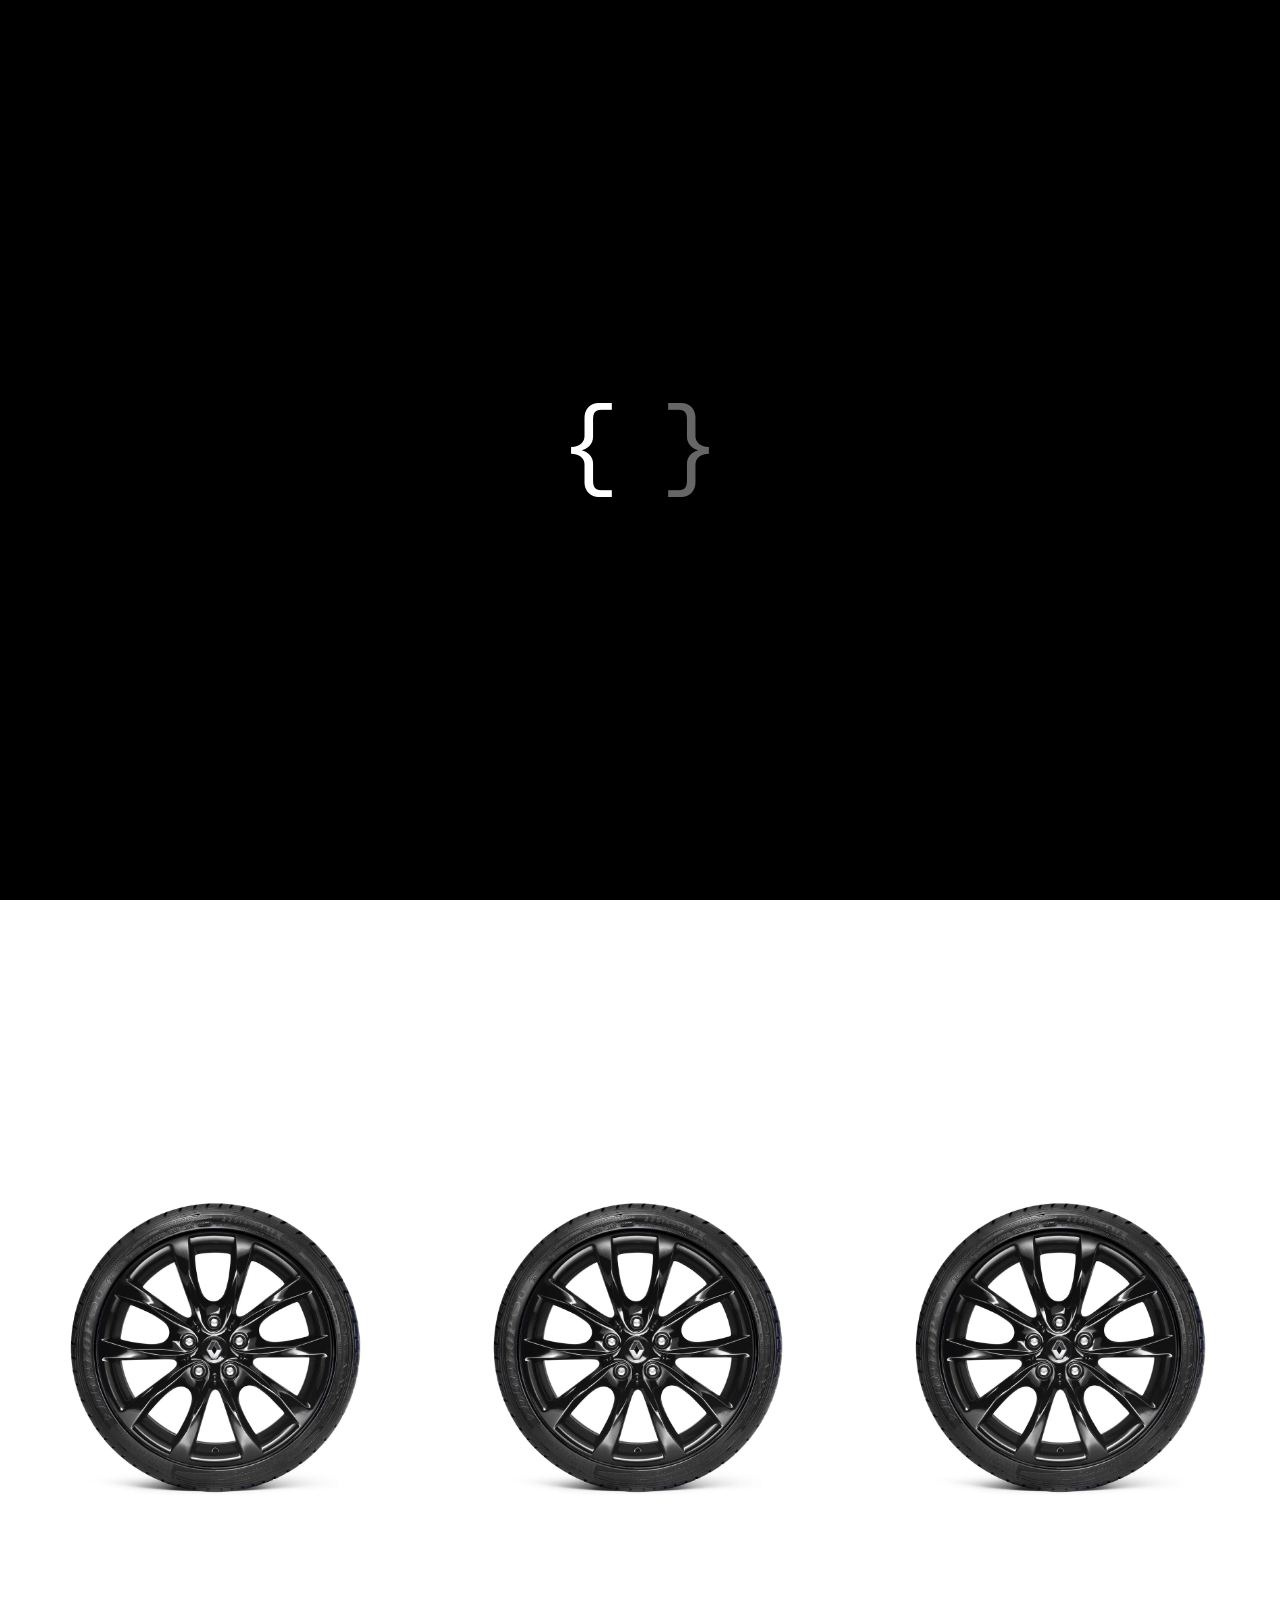
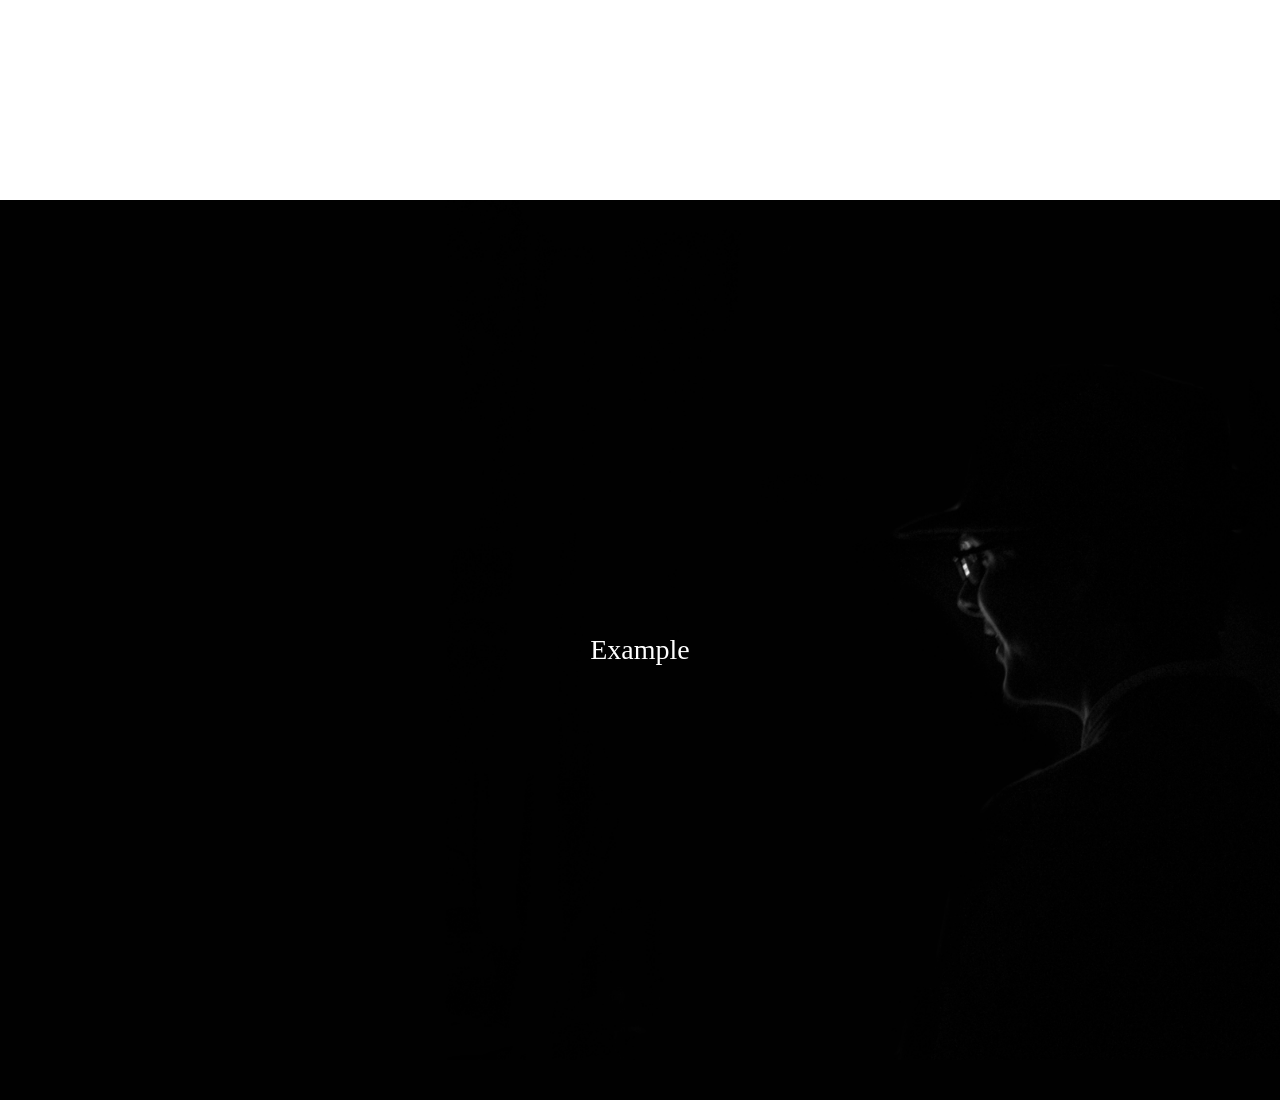
==== docs/index.html @ 22dc32af "Second Commit" ====
<!DOCTYPE html>
<html lang="en">
<head>
   <meta charset="UTF-8">
   <title>Rototu's Page</title>
</head>
<body style="margin: 0">
   <div id="app">

   </div>
<script type="text/javascript" src="transformed.js"></script></body>
</html>
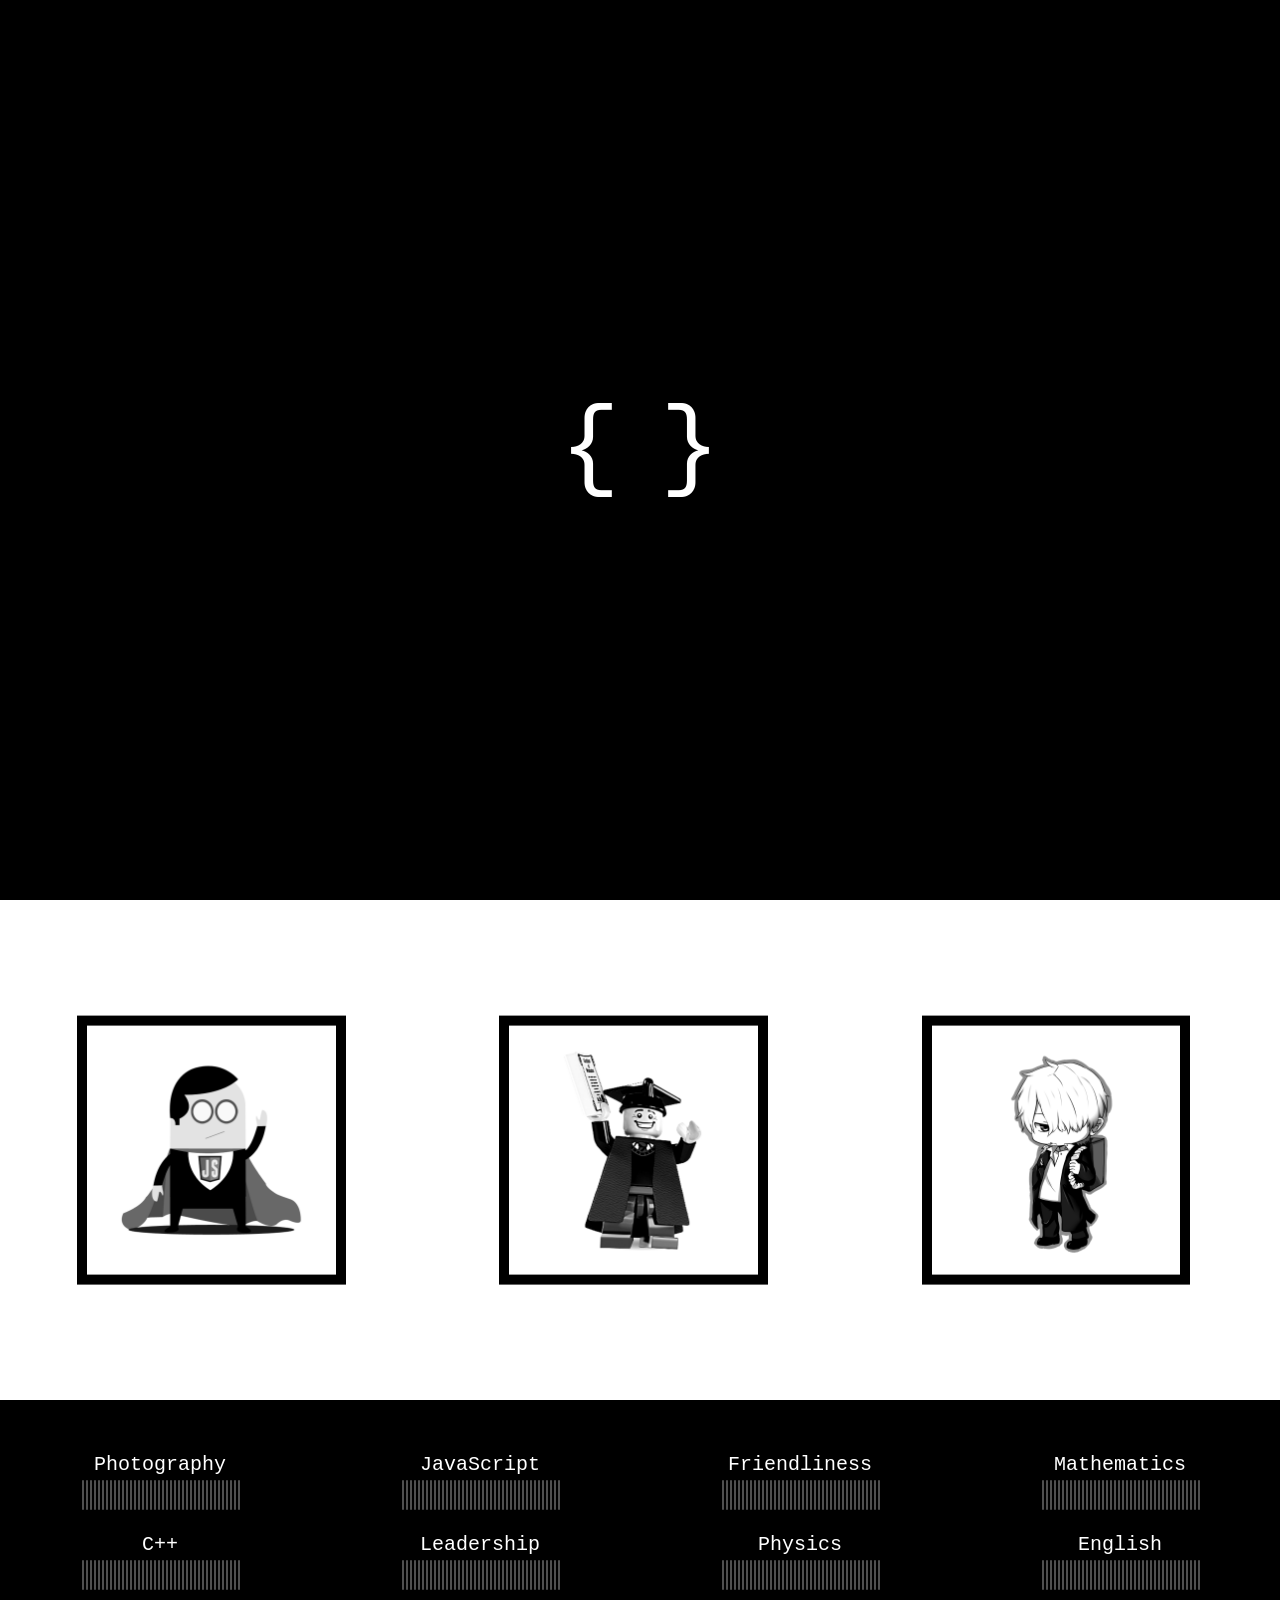
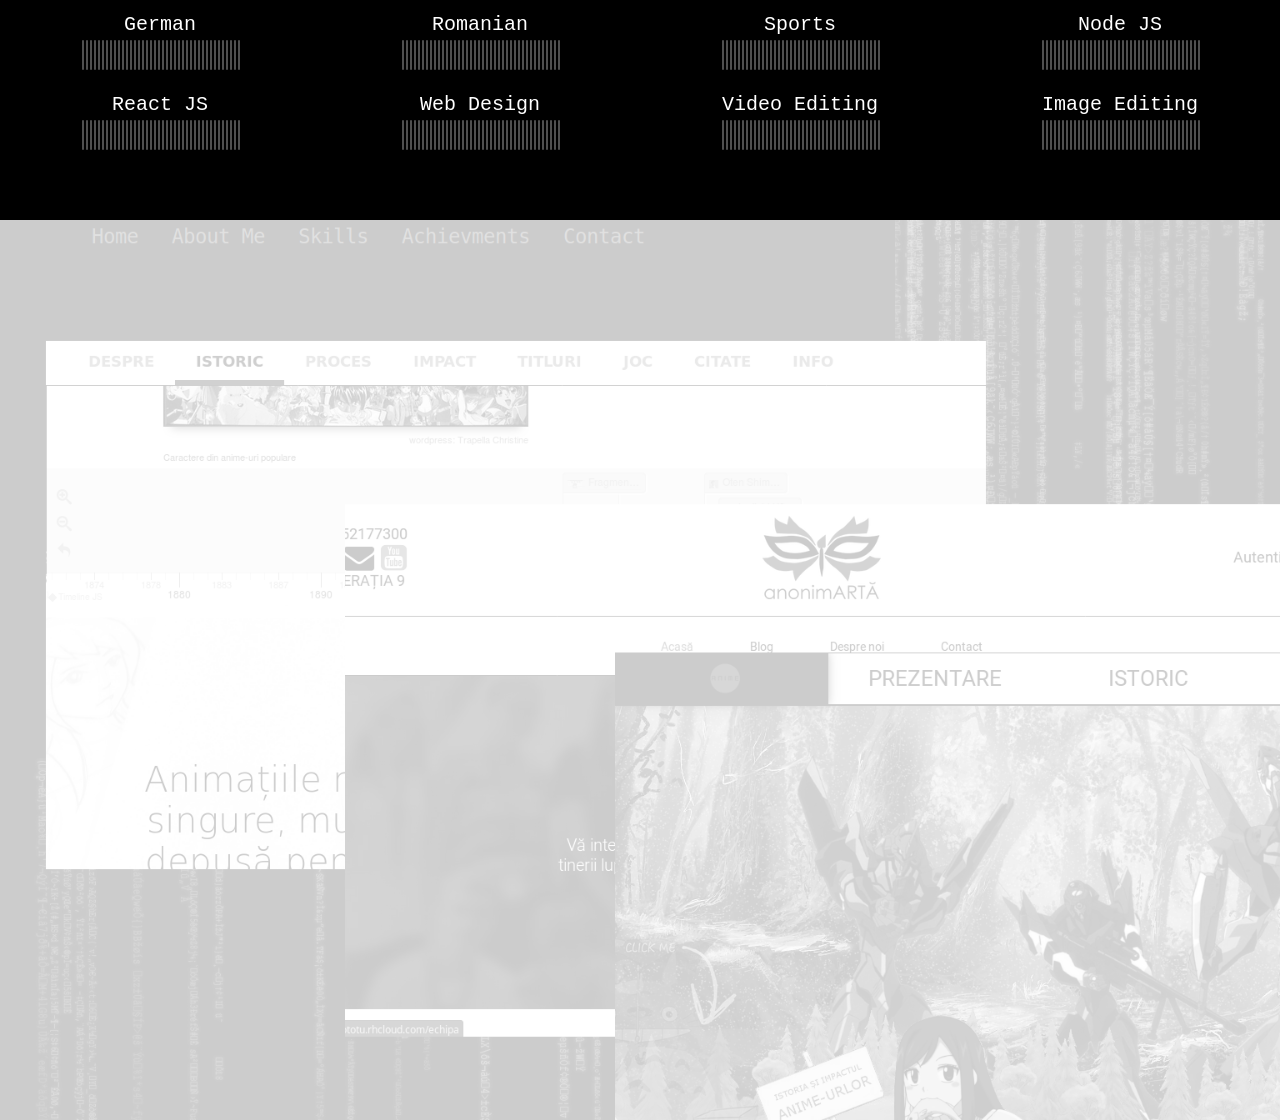
==== commit 1242aee8: "achievment data" ====
--- a/docs/index.html
+++ b/docs/index.html
@@ -3,6 +3,7 @@
 <head>
    <meta charset="UTF-8">
    <title>Rototu's Page</title>
+   <link rel="stylesheet" href="style.css" />
 </head>
 <body style="margin: 0">
    <div id="app">
